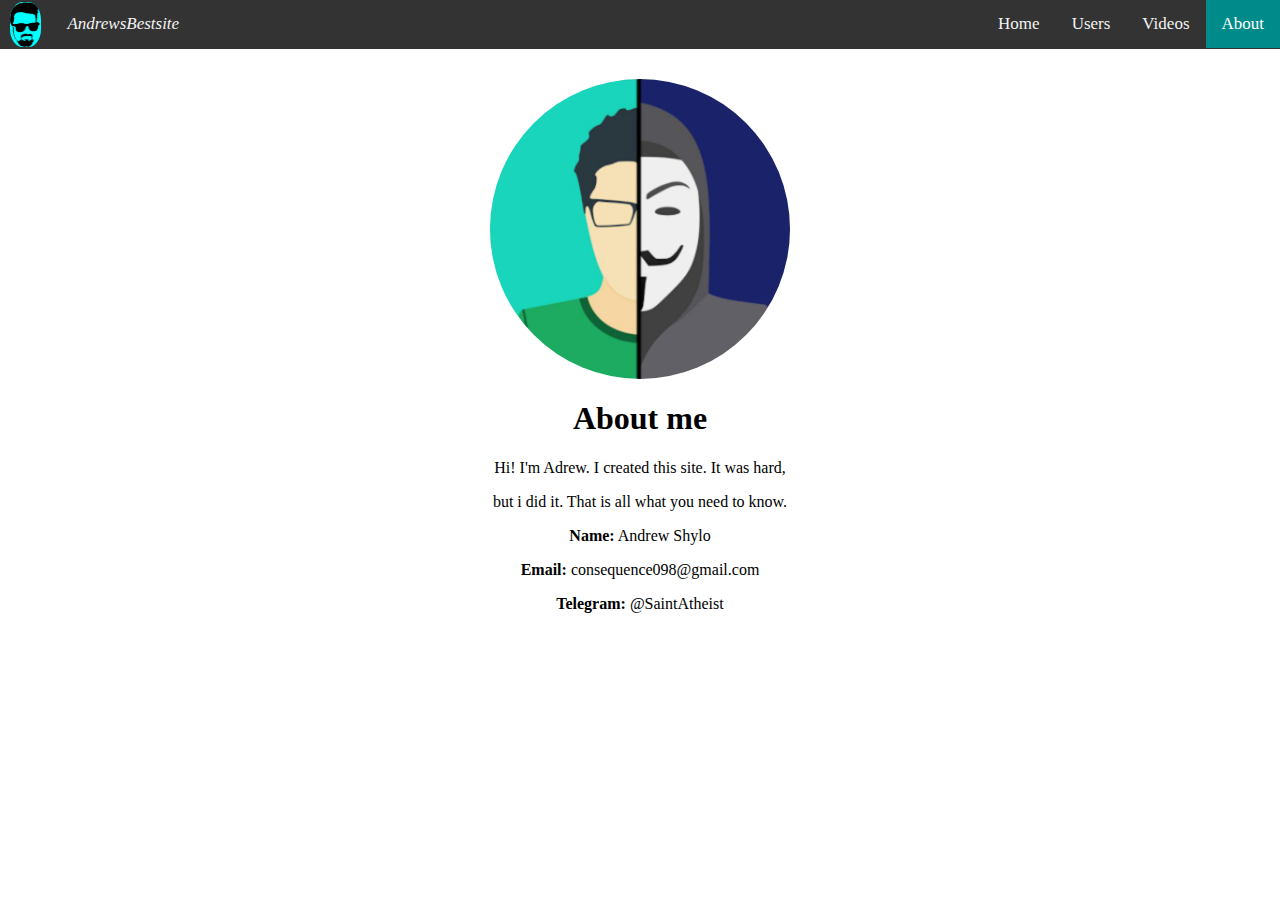
==== about.html @ e3f2ed7a "Lab1" ====
<!DOCTYPE html>
<html lang="en">
<head>
    <meta charset="UTF-8">
    <meta name="viewport" content="width=device-width, initial-scale=1.0">
    <meta http-equiv="X-UA-Compatible" content="ie=edge">
    <meta name="description" content="The about page">
    <meta name="author" content="Andrew">
    <title>About</title>
    <link rel="shortcut icon" type="image/x-icon" href="images/favicon.ico">
    <link rel="stylesheet" href="stylesheet/style.css">
</head>
<body>
    <div class="menu">
            <a class="active" href="about.html">About</a>
            <a href="videos.html">Videos</a>
            <a href="users.html">Users</a>
            <a href="index.html">Home</a>
            <img src="images/logo.png" alt="Logo">
            <i>AndrewsBestsite</i>
    </div>
    <img id="ava" src="images/ava.jpg" alt="Avatar">
    <h1>About me</h1>
    <div class="text">
        <p>Hi! I'm Adrew. I created this site. It was hard,</p>
        <p>but i did it. That is all what you need to know.</p>
        <p><b>Name:</b> Andrew Shylo</p>
        <p><b>Email:</b> consequence098@gmail.com</p>
        <p><b>Telegram:</b> @SaintAtheist</p>
    </div>
</body>
</html>
---- stylesheet/style.css ----
body {
  width:100%;
  height:100%;
  margin:0;
}

.menu {
  background-color: #333;
  overflow: hidden;
}

.menu a {
  float: right;
  color: #f2f2f2;
  text-align: center;
  padding: 14px 16px;
  text-decoration: none;
  font-size: 17px;
}

.menu a:hover {
  background-color: darkcyan;
  color: white;
}

.menu a.active {
  background-color: darkcyan;
  color: white;
}

.menu img {
  float: left;
  margin: 2px 10px;
  height: 45px;
  width: auto;
  background-color: cyan;
  border-radius: 40%;
}

.menu i {
  float: left;
  color: #f2f2f2;
  text-align: center;
  padding: 14px 16px;
  font-size: 17px;
}

.text, h1 {
  text-align: center;
}

.content {
  display: block;
  margin: 10px;
}

.right {
  margin-top: 10px;
  margin-left: 260px;
}

#ava {
  display: block;
  margin-top: 30px;
  margin-left: auto;
  margin-right: auto;
  width: 300px;
  border-radius: 50%;
}

#ava:hover {
  transform: scaleX(-1);
}

#logo {
  display: block;
  margin-top: 30px;
  margin-left: auto;
  margin-right: auto;
  height: 300px;
  border-radius: 40%;
  background-color: cyan;
}

#user {
  position: fixed;
  margin-top: 10px;
  height: auto;
  width: 250px;
}

table {
  border-collapse: collapse;
  width: 100%;
  border: 1px solid #ddd;
}

th, td {
  text-align: left;
  padding: 16px;
}

tr:nth-child(even) {
  background-color: #f2f2f2
}

ul {
  list-style-type: none;
  padding: 0;
}

ul li {
  border: 1px solid #ddd;
  margin-top: -1px;
  background-color: #f6f6f6;
  padding: 16px;
}

li a {
  display: block;
  color: #000;
  text-decoration: none;
}

ul li:hover {
  background-color: #eee;
}
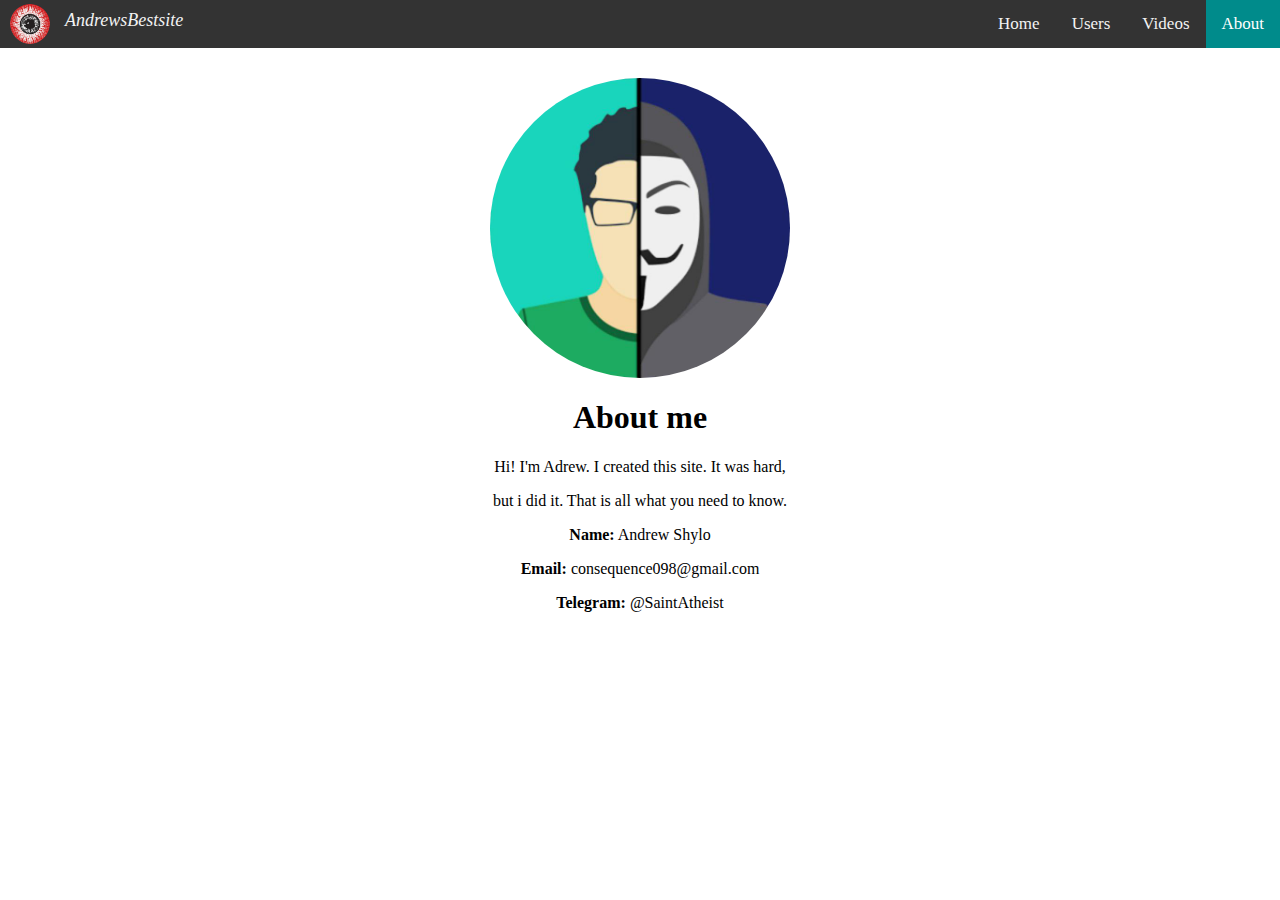
==== commit bf670ad0: "Changes" ====
--- a/about.html
+++ b/about.html
@@ -21,12 +21,12 @@
     </div>
     <img id="ava" src="images/ava.jpg" alt="Avatar">
     <h1>About me</h1>
-    <div class="text">
+    <center>
         <p>Hi! I'm Adrew. I created this site. It was hard,</p>
         <p>but i did it. That is all what you need to know.</p>
         <p><b>Name:</b> Andrew Shylo</p>
         <p><b>Email:</b> consequence098@gmail.com</p>
         <p><b>Telegram:</b> @SaintAtheist</p>
-    </div>
+    </center>
 </body>
 </html>--- a/stylesheet/style.css
+++ b/stylesheet/style.css
@@ -31,22 +31,18 @@
 .menu img {
   float: left;
   margin: 2px 10px;
-  height: 45px;
+  padding-top: 2px;
+  height: 40px;
   width: auto;
-  background-color: cyan;
-  border-radius: 40%;
+  border-radius: 50%;
 }
 
 .menu i {
   float: left;
   color: #f2f2f2;
   text-align: center;
-  padding: 14px 16px;
-  font-size: 17px;
-}
-
-.text, h1 {
-  text-align: center;
+  padding: 10px 5px;
+  font-size: 18px;
 }
 
 .content {
@@ -72,14 +68,49 @@
   transform: scaleX(-1);
 }
 
-#logo {
-  display: block;
+
+.eye {
+  position: relative;
   margin-top: 30px;
+  height: 300px;
+  width: 300px;
   margin-left: auto;
   margin-right: auto;
-  height: 300px;
-  border-radius: 40%;
-  background-color: cyan;
+  border-radius: 50%;
+  overflow: hidden;
+  cursor: pointer;
+}
+
+.eye img {
+  display: block;
+  width: 100%;
+  height: auto;
+}
+
+.eye .eyelid_up {
+  position: absolute;
+  top: 0;
+  width: 100%;
+  height: 0%;
+  background-color: #953B20;
+  transition: 0.4s all;
+}
+
+.eye .eyelid_down {
+  position: absolute;
+  bottom: 0;
+  width: 100%;
+  height: 0%;
+  background-color: #953B20;
+  transition: 0.4s all;
+}
+
+.eye:hover .eyelid_up {
+  height: 50%;
+}
+
+.eye:hover .eyelid_down {
+  height: 50%;
 }
 
 #user {
@@ -87,6 +118,14 @@
   margin-top: 10px;
   height: auto;
   width: 250px;
+}
+
+i {
+  font-family: 'Pacifico', cursive;
+}
+
+h1 {
+  text-align: center;
 }
 
 table {
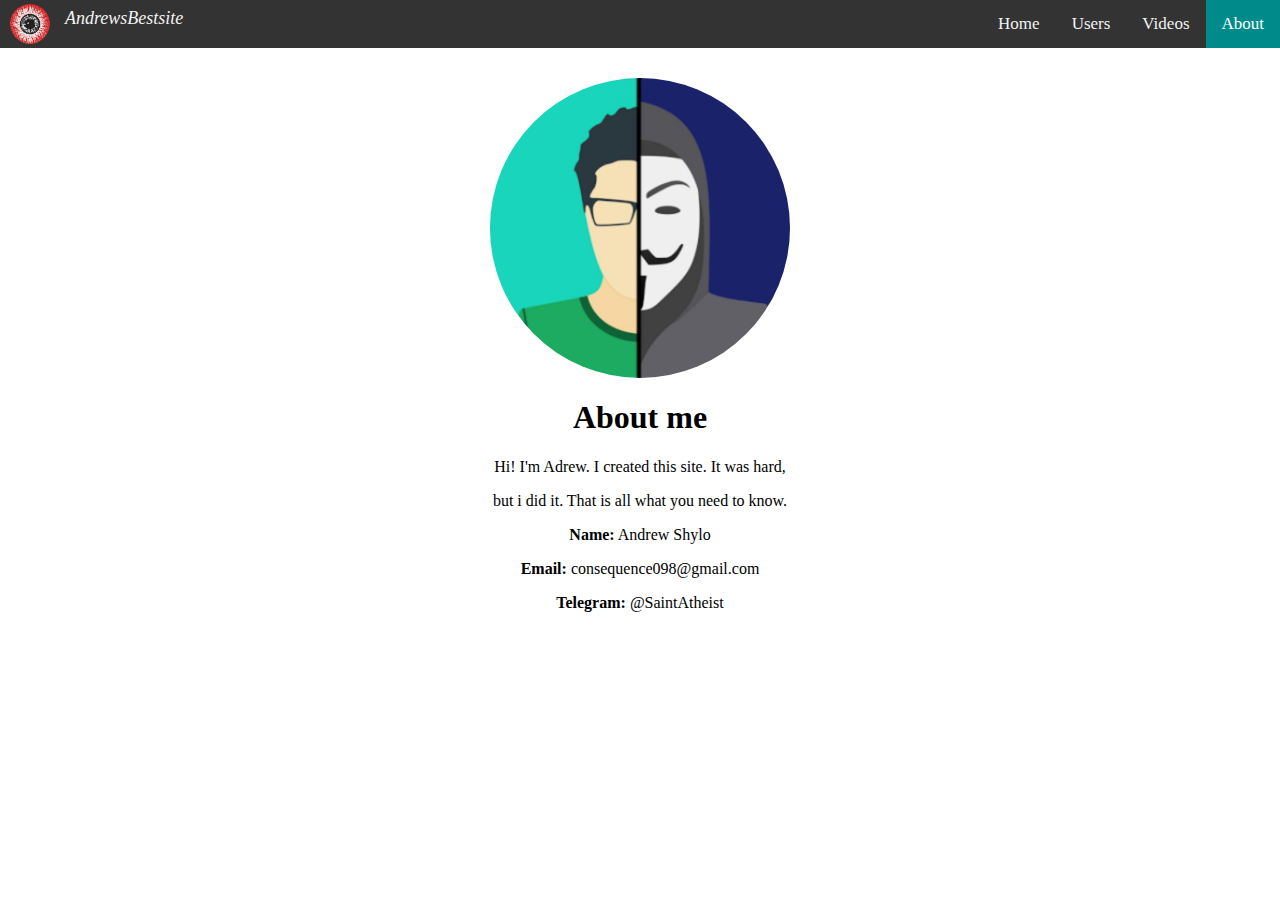
==== commit 6e2418fd: "css files" ====
--- a/about.html
+++ b/about.html
@@ -9,6 +9,7 @@
     <title>About</title>
     <link rel="shortcut icon" type="image/x-icon" href="images/favicon.ico">
     <link rel="stylesheet" href="stylesheet/style.css">
+    <link rel="stylesheet" href="stylesheet/about.css">
 </head>
 <body>
     <div class="menu">
--- a/stylesheet/style.css
+++ b/stylesheet/style.css
@@ -41,7 +41,7 @@
   float: left;
   color: #f2f2f2;
   text-align: center;
-  padding: 10px 5px;
+  padding: 8px 5px;
   font-size: 18px;
 }
 
@@ -52,72 +52,14 @@
 
 .right {
   margin-top: 10px;
-  margin-left: 260px;
-}
-
-#ava {
-  display: block;
-  margin-top: 30px;
-  margin-left: auto;
-  margin-right: auto;
-  width: 300px;
-  border-radius: 50%;
-}
-
-#ava:hover {
-  transform: scaleX(-1);
-}
-
-
-.eye {
-  position: relative;
-  margin-top: 30px;
-  height: 300px;
-  width: 300px;
-  margin-left: auto;
-  margin-right: auto;
-  border-radius: 50%;
-  overflow: hidden;
-  cursor: pointer;
-}
-
-.eye img {
-  display: block;
-  width: 100%;
-  height: auto;
-}
-
-.eye .eyelid_up {
-  position: absolute;
-  top: 0;
-  width: 100%;
-  height: 0%;
-  background-color: #953B20;
-  transition: 0.4s all;
-}
-
-.eye .eyelid_down {
-  position: absolute;
-  bottom: 0;
-  width: 100%;
-  height: 0%;
-  background-color: #953B20;
-  transition: 0.4s all;
-}
-
-.eye:hover .eyelid_up {
-  height: 50%;
-}
-
-.eye:hover .eyelid_down {
-  height: 50%;
+  margin-left: 210px;
 }
 
 #user {
   position: fixed;
   margin-top: 10px;
   height: auto;
-  width: 250px;
+  width: 200px;
 }
 
 i {
@@ -126,41 +68,4 @@
 
 h1 {
   text-align: center;
-}
-
-table {
-  border-collapse: collapse;
-  width: 100%;
-  border: 1px solid #ddd;
-}
-
-th, td {
-  text-align: left;
-  padding: 16px;
-}
-
-tr:nth-child(even) {
-  background-color: #f2f2f2
-}
-
-ul {
-  list-style-type: none;
-  padding: 0;
-}
-
-ul li {
-  border: 1px solid #ddd;
-  margin-top: -1px;
-  background-color: #f6f6f6;
-  padding: 16px;
-}
-
-li a {
-  display: block;
-  color: #000;
-  text-decoration: none;
-}
-
-ul li:hover {
-  background-color: #eee;
 }--- a/stylesheet/about.css
+++ b/stylesheet/about.css
@@ -0,0 +1,13 @@
+#ava {
+    display: block;
+    margin-top: 30px;
+    margin-left: auto;
+    margin-right: auto;
+    width: 300px;
+    border-radius: 50%;
+    cursor: pointer;
+  }
+  
+  #ava:hover {
+    transform: scaleX(-1);
+  }